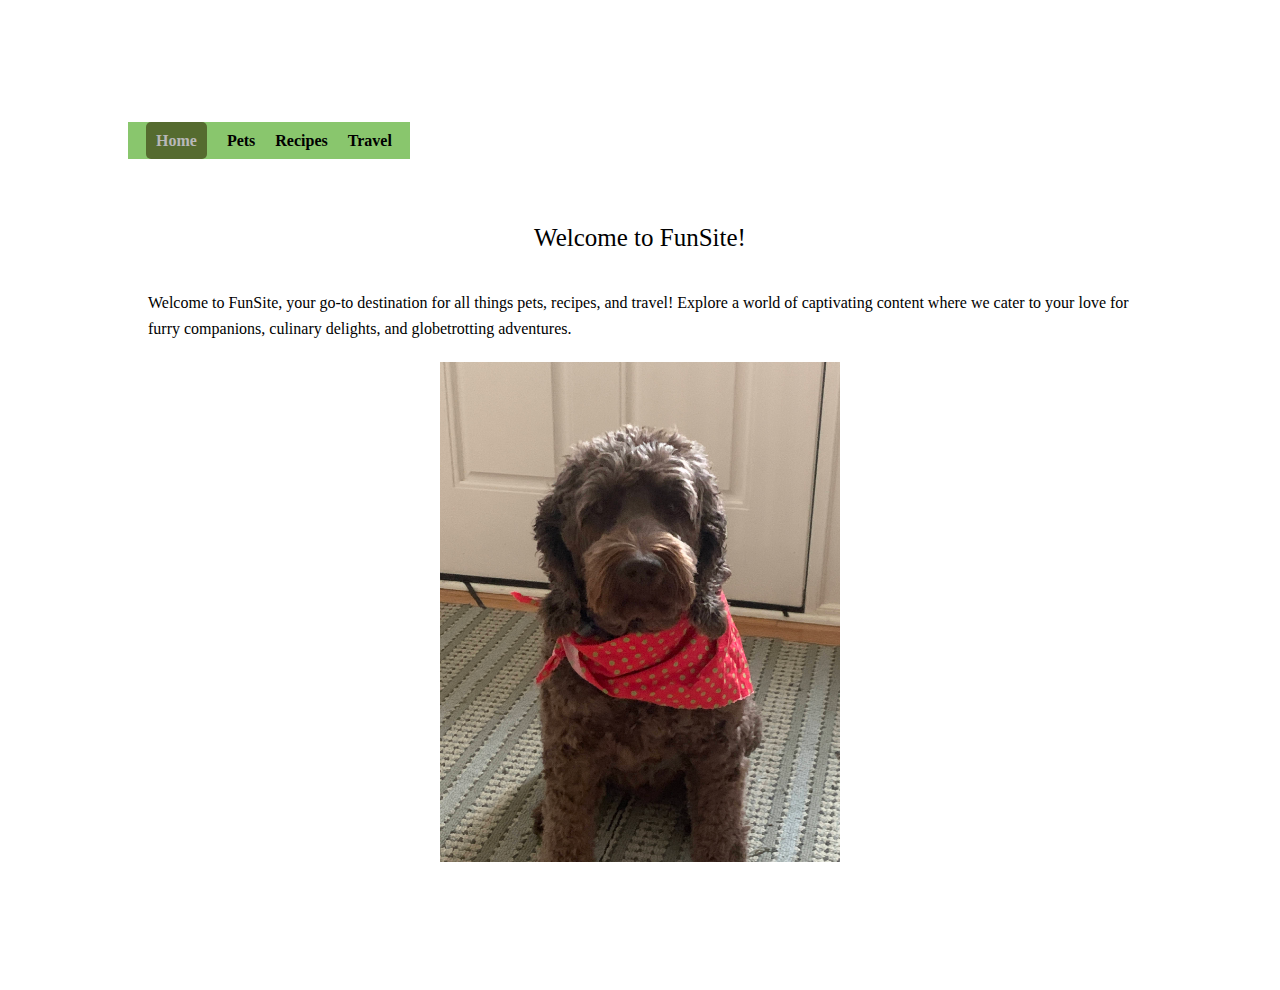
==== index.html @ 05d5d2e1 "Add files via upload" ====
<!DOCTYPE html>
<html lang="en">
<head>
    <meta charset="UTF-8">
    <meta name="viewport" content="width=device-width, initial-scale=1.0">
    <link rel="stylesheet" href="css/reset.css">
    <link rel="stylesheet" href="css/style.css">
    <title>Home</title>
</head>
<body>
    <a href = "#main" class="skip-link">Skip to Main Content</a>
        <nav>
            <ul>
                <li><a href="index.html" class="active">Home</a></li>
                <li><a href = "pets.html">Pets</a></li>
                <li><a href = "recipes.html">Recipes</a></li>
                <li><a href = "travel.html">Travel</a></li>
            </ul>
        </nav>
        <main id="main">
            <br>
            <br>
        <h1>Welcome to FunSite!</h1>
        <div>
            <p>Welcome to FunSite, your go-to destination for all things pets, recipes, and travel! Explore a world of captivating content where we cater to your love for furry companions, culinary delights, and globetrotting adventures. </p>
            <div class="home-grid-container">
                <div class="grid-item">
                <img src="images/bacon_bandana.JPG" width="400" height="500" alt="Brown labradoodle wearing an orange bandana" class="grid-item centered-image">
            </div>
            
            <!-- Jackie Wolf -->
    
        <div></div>
        <div></div>
        <div></div>
        <div></div>
    </main>
</body>
</html>
---- css/style.css ----
body {
    font-family:Georgia, 'Times New Roman', Times, serif;
    line-height:160%;
    color: #000000;
    margin: 5%;
    padding: 5%;
}


.skip-link {
    position: absolute;
    left: -999px;
    top: -999px;
    overflow:hidden;
}
    
.skip-link:focus {
    left: 0;
    top: 10px;
    overflow:visible;
}

/* Grid */
.grid-container {
    display: grid;
    grid-template-columns: 1fr; 
    gap: 20px; 
    font-size: 28px;
}

.grid-item {
    display: flex;
    justify-content: center; /* Center horizontally */
    align-items: center;
}




@media screen and (min-width: 600px) {
    .grid-container {
        grid-template-columns: 1fr 1fr; /* 2 columns layout */
        gap: 30px;
        font-size: 16px;
    }

    .pets-grid-container {
        grid-template-columns: repeat(2, 1fr); /* Two columns for medium screens */
        gap: 30px;
    }
}

@media screen and (min-width: 1024px) {
    /* 1024 are the lower bound for standard desktop screens */

    .pets-grid-container {
        display: grid;
        grid-template-columns: 1fr; 
        gap: 20px; 
        font-size: 28px;
      }
    .pets-grid-container-2 {

    display: grid;
    grid-template-areas: 'myArea myArea myArea myArea myArea';
    gap: 10px;
    /* background-color: #2196F3; */
    padding: 10px;
  }
  

}


nav ul {
    display: inline;
    list-style-type: none;
    margin: 0;
    padding: 10;
    overflow: hidden;
    /* justify-content: center; */
    background: #89c66d;
    padding:10px;
    /* margin:20px;
    height: 50px; */
}

nav ul li {
    display: inline;
    margin: 10px 8px;
    font-weight: bold;
}

nav ul li a.active {
    color: #b8b8b8; /* Change text color（？）*/
    background-color: #556B2F; 
    padding: 10px;
    border-radius: 5px; /* adds rounded corners */
}


nav a:hover,nav a:focus {
    text-decoration: underline;
  }

h1{
    font-size: 25px;
    /* line-height: 2; */
    padding: 20px 0;
    text-align: center;
  }

  h2{
    font-size: 20px;
    /* line-height: 2; */
    padding: 20px 0;
    text-align: left;
  }
  
  h3{
    font-size: 20px;
    /* line-height: 2; */
    padding: 20px 0;
    text-align: left;
  }

  p {
    padding: 20px; /* Adjust the padding value as needed */
}
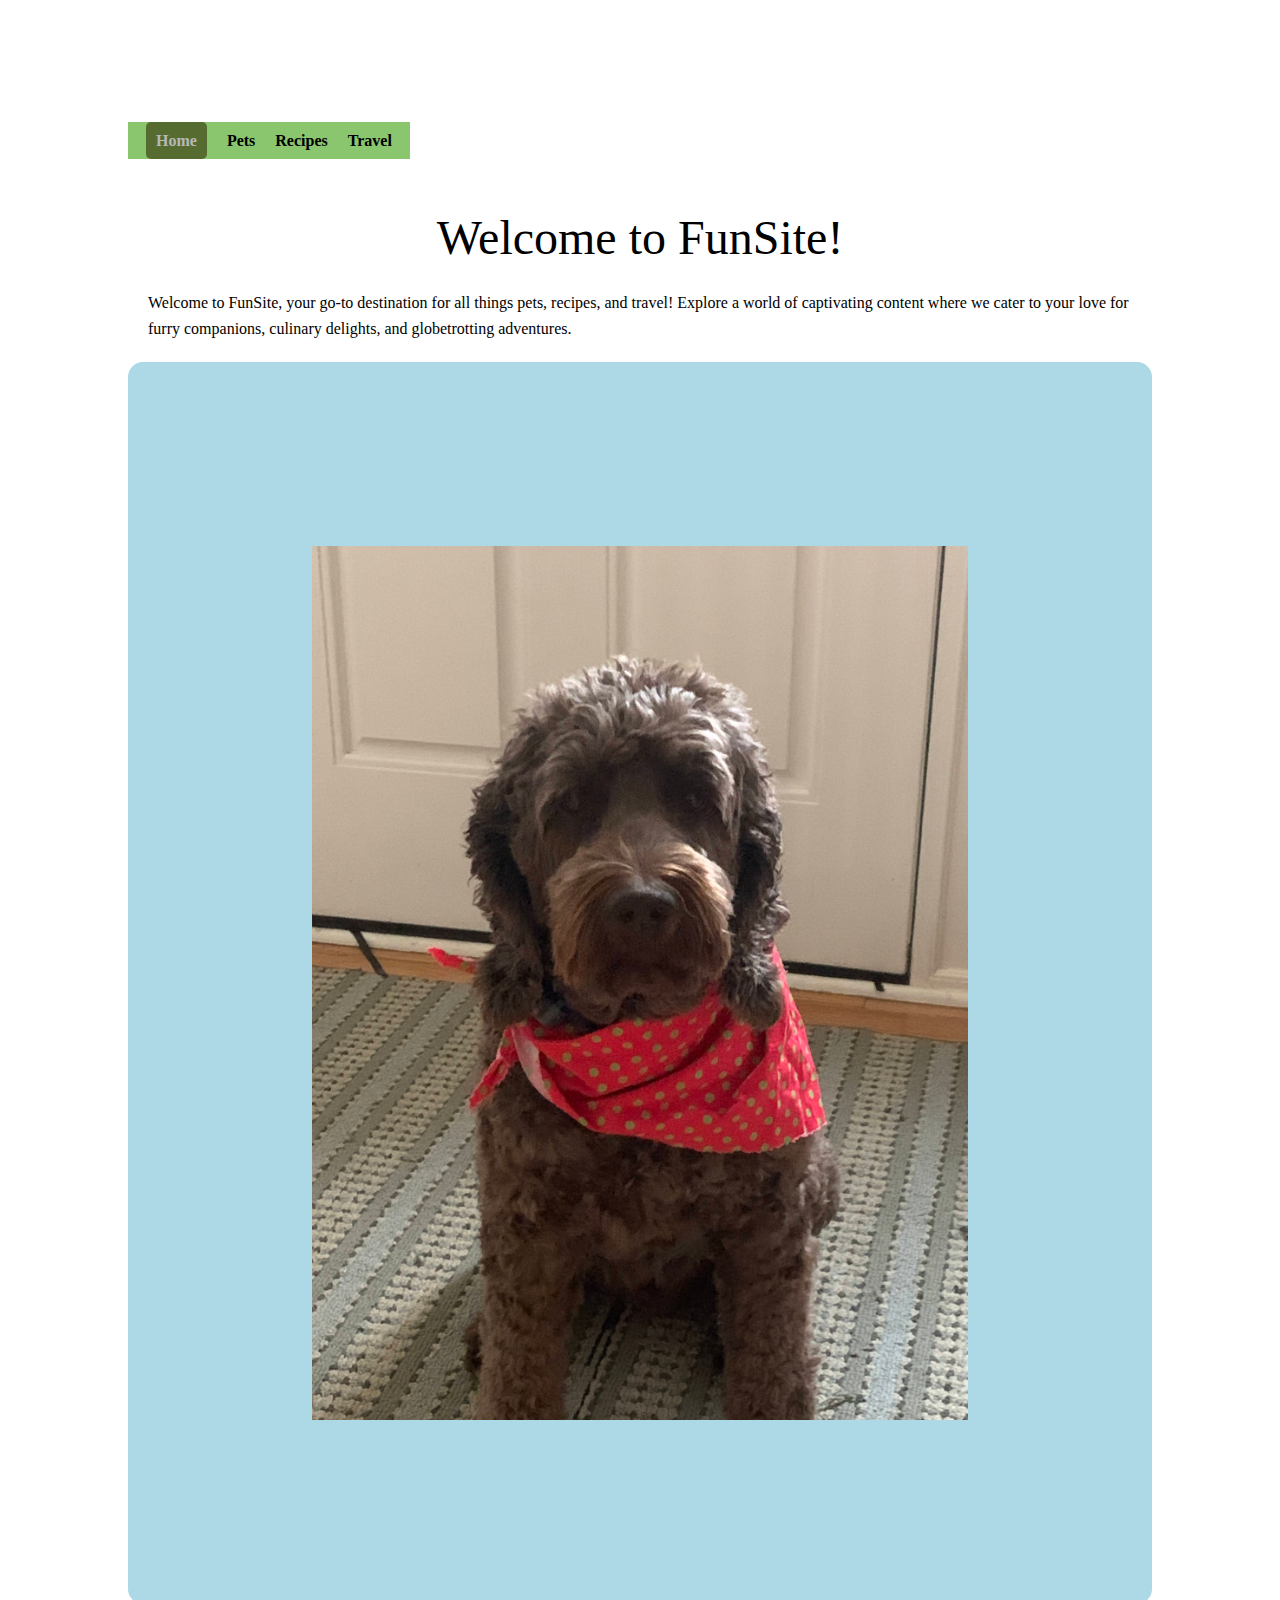
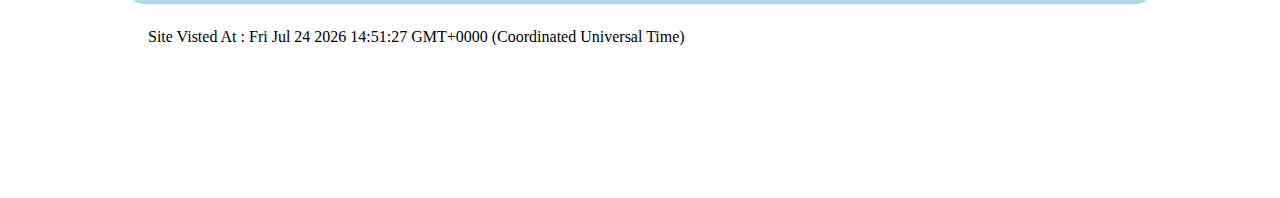
==== commit f3094afa: "Add files via upload" ====
--- a/index.html
+++ b/index.html
@@ -20,13 +20,28 @@
         <main id="main">
             <br>
             <br>
-        <h1>Welcome to FunSite!</h1>
+        <h1 id="h1 javascript">Welcome to a Site!</h1>
+
+        <script>
+        const element = document.getElementById("h1 javascript") ;
+        element.innerHTML = "Welcome to FunSite!";
+        </script>
+
         <div>
             <p>Welcome to FunSite, your go-to destination for all things pets, recipes, and travel! Explore a world of captivating content where we cater to your love for furry companions, culinary delights, and globetrotting adventures. </p>
             <div class="home-grid-container">
                 <div class="grid-item">
                 <img src="images/bacon_bandana.JPG" width="400" height="500" alt="Brown labradoodle wearing an orange bandana" class="grid-item centered-image">
             </div>
+
+
+            <p id="demo"></p>
+
+            <script>
+                document.getElementById("demo").innerHTML = "Site Visted At : " + Date();
+
+            </script>
+
             
             <!-- Jackie Wolf -->
     
--- a/css/style.css
+++ b/css/style.css
@@ -36,41 +36,6 @@
 }
 
 
-
-
-@media screen and (min-width: 600px) {
-    .grid-container {
-        grid-template-columns: 1fr 1fr; /* 2 columns layout */
-        gap: 30px;
-        font-size: 16px;
-    }
-
-    .pets-grid-container {
-        grid-template-columns: repeat(2, 1fr); /* Two columns for medium screens */
-        gap: 30px;
-    }
-}
-
-@media screen and (min-width: 1024px) {
-    /* 1024 are the lower bound for standard desktop screens */
-
-    .pets-grid-container {
-        display: grid;
-        grid-template-columns: 1fr; 
-        gap: 20px; 
-        font-size: 28px;
-      }
-    .pets-grid-container-2 {
-
-    display: grid;
-    grid-template-areas: 'myArea myArea myArea myArea myArea';
-    gap: 10px;
-    /* background-color: #2196F3; */
-    padding: 10px;
-  }
-  
-
-}
 
 
 nav ul {
@@ -127,4 +92,67 @@
 
   p {
     padding: 20px; /* Adjust the padding value as needed */
+}
+
+@media screen and (min-width: 1024px) {
+    /* 1024 are the lower bound for standard desktop screens */
+
+    /* The text modification dosen't work, i don't know why */
+    h1{
+        font-size: 300%;
+
+      }
+    
+      h2{
+        font-size: 100px;
+        /* line-height: 2; */
+        padding: 20px 0;
+        text-align: left;
+      }
+      
+      h3{
+        font-size: 100px;
+        /* line-height: 2; */
+        padding: 20px 0;
+        text-align: left;
+      }
+    
+      p {
+        padding: 20px; /* Adjust the padding value as needed */
+    }
+
+/* Pet specific */
+    .pets-grid-container {
+        display: grid;
+        grid-template-columns: 1fr; 
+        gap: 20px; 
+        font-size: 28px;
+      }
+    .pets-grid-container-2 {
+    display: grid;
+    justify-content: center;
+    align-items: center;
+    grid-template-areas: 'myArea myArea myArea myArea myArea';
+    background-color: lightblue;
+    border-radius: 15px;
+    gap: 10px;
+    padding: 10px;
+  }
+
+  .grid-item{
+    display: flex;
+    justify-content: center;
+    align-items: center;
+    width: 100%;
+    background-color: lightblue; 
+    margin: auto;
+    padding: 10%;   
+    border-radius: 15px;
+  }
+
+  .grid-item img {
+    width: 100%;
+    height: 200%;
+}
+
 }